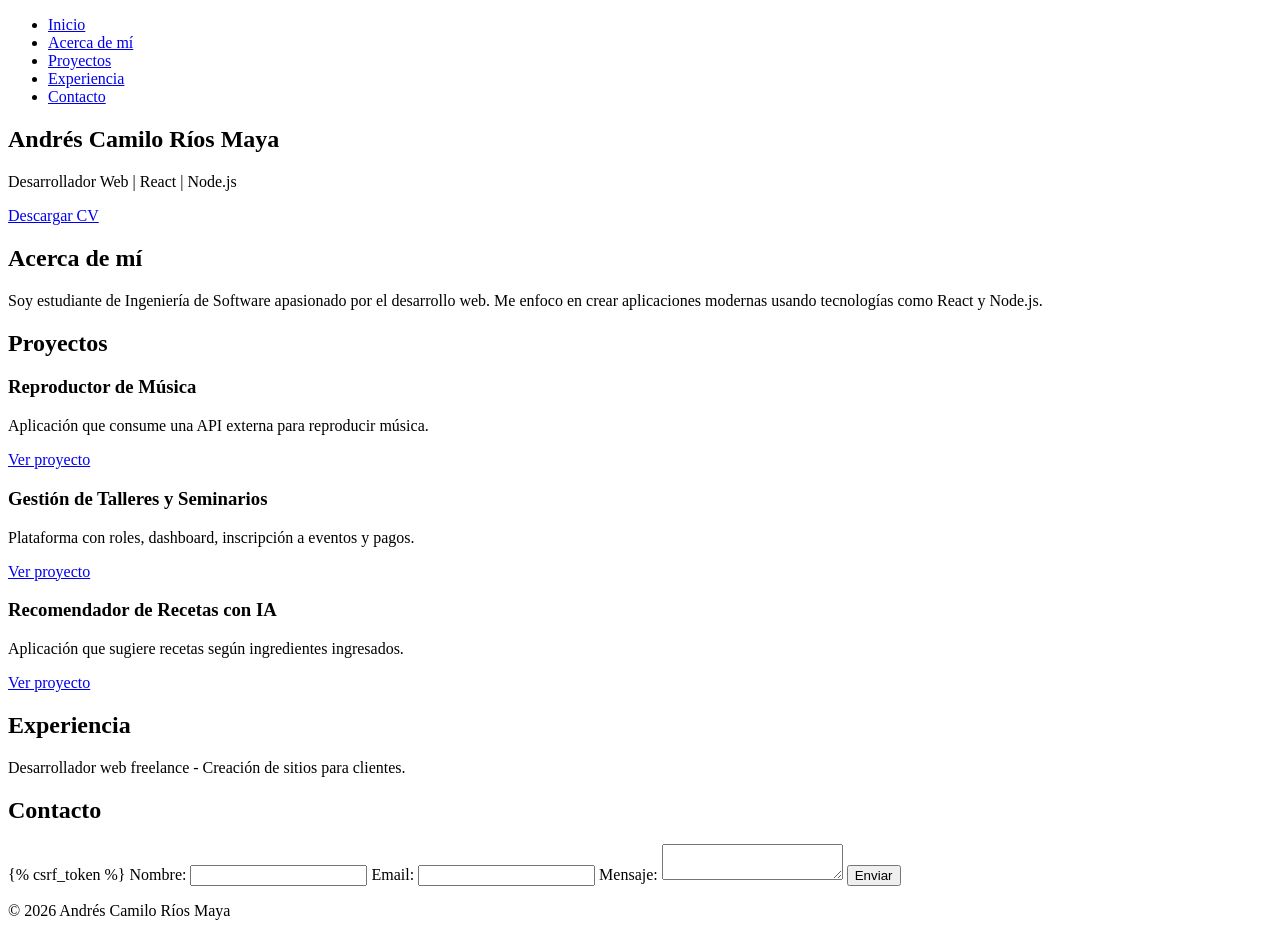
==== portafolio_profesional/dev4/templates/index.html @ 2bed73a8 "feature/Estructura Html, config urls" ====
<!DOCTYPE html>
<html lang="es">
<head>
    <meta charset="UTF-8">
    <title>Portafolio - Andrés Camilo Ríos</title>
</head>
<body>

    <!-- Navbar -->
    <header>
        <nav>
            <ul>
                <li><a href="#inicio">Inicio</a></li>
                <li><a href="#acerca">Acerca de mí</a></li>
                <li><a href="#proyectos">Proyectos</a></li>
                <li><a href="#experiencia">Experiencia</a></li>
                <li><a href="#contacto">Contacto</a></li>
            </ul>
        </nav>
    </header>

    <!-- Hero -->
    <section id="inicio">
        <h1>Andrés Camilo Ríos Maya</h1>
        <p>Desarrollador Web | React | Node.js</p>
        <a href="#">Descargar CV</a>
    </section>

    <!-- Acerca de mí -->
    <section id="acerca">
        <h2>Acerca de mí</h2>
        <p>
            Soy estudiante de Ingeniería de Software apasionado por el desarrollo web.
            Me enfoco en crear aplicaciones modernas usando tecnologías como React y Node.js.
        </p>
    </section>

    <!-- Proyectos -->
    <section id="proyectos">
        <h2>Proyectos</h2>

        <article>
            <h3>Reproductor de Música</h3>
            <p>Aplicación que consume una API externa para reproducir música.</p>
            <a href="#">Ver proyecto</a>
        </article>

        <article>
            <h3>Gestión de Talleres y Seminarios</h3>
            <p>Plataforma con roles, dashboard, inscripción a eventos y pagos.</p>
            <a href="#">Ver proyecto</a>
        </article>

        <article>
            <h3>Recomendador de Recetas con IA</h3>
            <p>Aplicación que sugiere recetas según ingredientes ingresados.</p>
            <a href="#">Ver proyecto</a>
        </article>

    </section>

    <!-- Experiencia -->
    <section id="experiencia">
        <h2>Experiencia</h2>
        <p>Desarrollador web freelance - Creación de sitios para clientes.</p>
    </section>

    <!-- Contacto -->
    <section id="contacto">
        <h2>Contacto</h2>
        <form method="post">
            {% csrf_token %}
            
            <label>Nombre:</label>
            <input type="text" name="nombre">

            <label>Email:</label>
            <input type="email" name="email">

            <label>Mensaje:</label>
            <textarea name="mensaje"></textarea>

            <button type="submit">Enviar</button>
        </form>
    </section>

    <!-- Footer -->
    <footer>
        <p>© 2026 Andrés Camilo Ríos Maya</p>
    </footer>

</body>
</html>
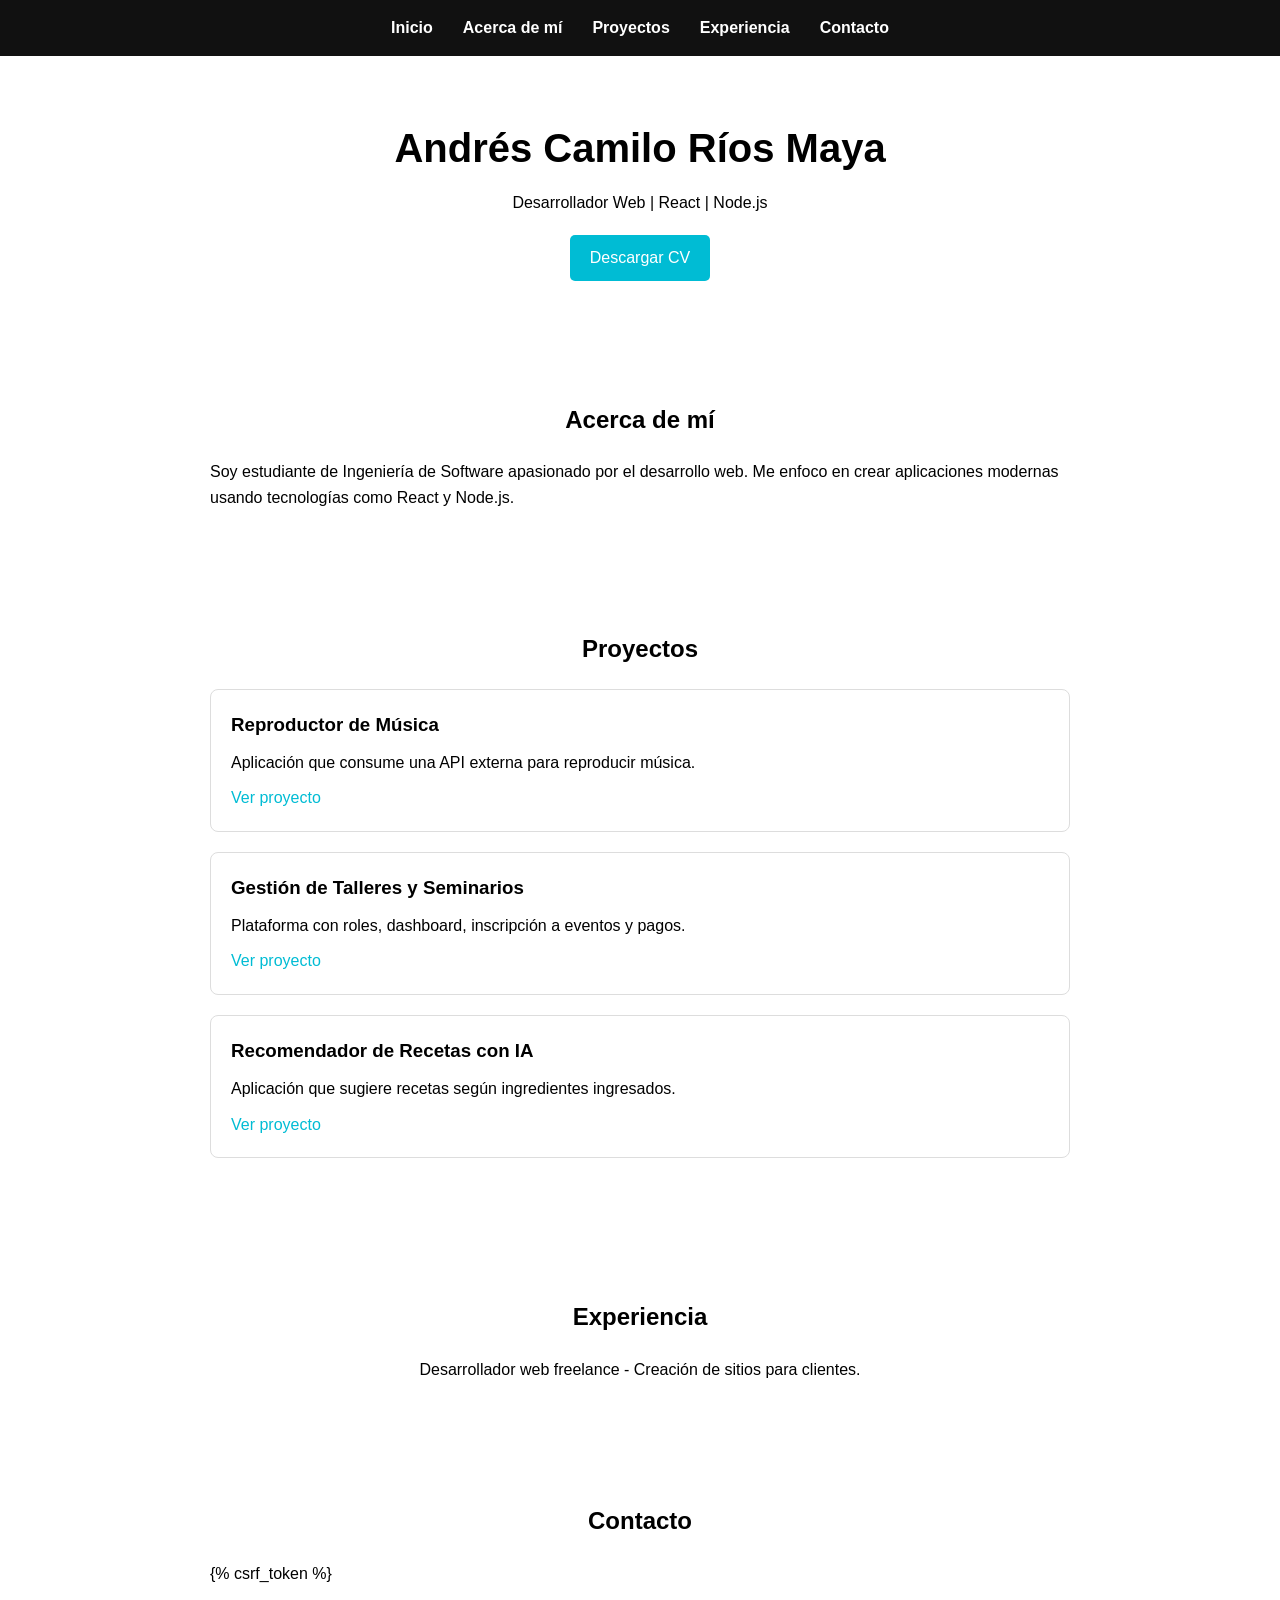
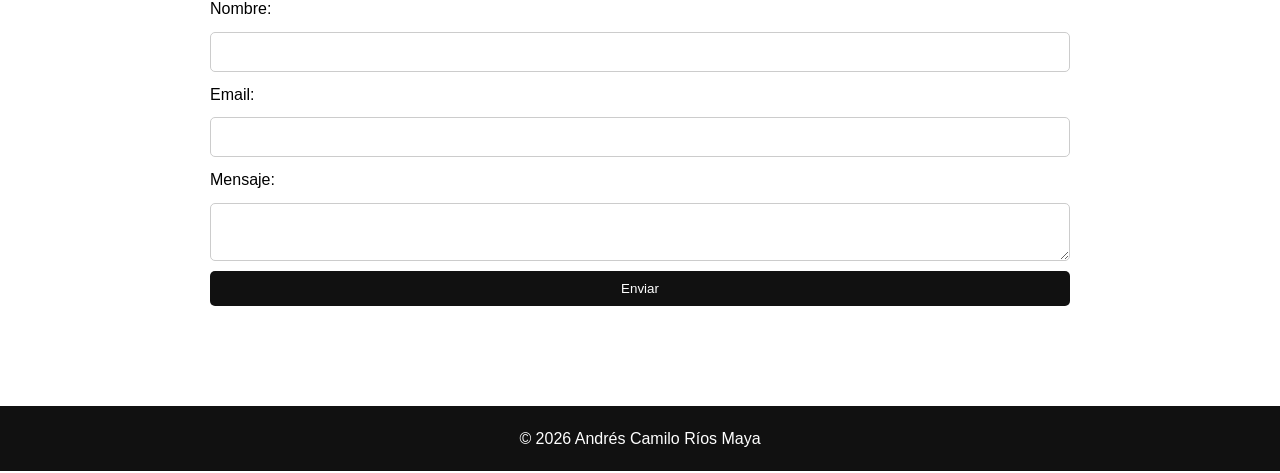
==== commit 9349ed2b: "feature: agregado css y eliminado db y caché" ====
--- a/portafolio_profesional/dev4/templates/index.html
+++ b/portafolio_profesional/dev4/templates/index.html
@@ -3,6 +3,7 @@
 <head>
     <meta charset="UTF-8">
     <title>Portafolio - Andrés Camilo Ríos</title>
+    <link rel="stylesheet" href="../static/stylesdev4.css">
 </head>
 <body>
 
--- a/portafolio_profesional/dev4/static/stylesdev4.css
+++ b/portafolio_profesional/dev4/static/stylesdev4.css
@@ -0,0 +1,150 @@
+/* Reset básico */
+* {
+    margin: 0;
+    padding: 0;
+    box-sizing: border-box;
+}
+
+body {
+    font-family: Arial, sans-serif;
+    line-height: 1.6;
+}
+
+/* Navbar */
+header {
+    background: #111;
+    padding: 15px 0;
+}
+
+nav ul {
+    display: flex;
+    justify-content: center;
+    list-style: none;
+    gap: 30px;
+}
+
+nav a {
+    color: white;
+    text-decoration: none;
+    font-weight: bold;
+}
+
+nav a:hover {
+    color: #00bcd4;
+}
+
+/* Secciones */
+section {
+    padding: 60px 20px;
+    max-width: 900px;
+    margin: auto;
+}
+
+/* Hero */
+#inicio {
+    text-align: center;
+}
+
+#inicio h1 {
+    font-size: 2.5rem;
+    margin-bottom: 10px;
+}
+
+#inicio p {
+    margin-bottom: 20px;
+}
+
+#inicio a {
+    display: inline-block;
+    padding: 10px 20px;
+    background: #00bcd4;
+    color: white;
+    text-decoration: none;
+    border-radius: 5px;
+}
+
+#inicio a:hover {
+    background: #0097a7;
+}
+
+/* Títulos */
+h2 {
+    margin-bottom: 20px;
+    text-align: center;
+}
+
+/* Proyectos */
+#proyectos article {
+    border: 1px solid #ddd;
+    padding: 20px;
+    margin-bottom: 20px;
+    border-radius: 8px;
+}
+
+#proyectos h3 {
+    margin-bottom: 10px;
+}
+
+#proyectos a {
+    display: inline-block;
+    margin-top: 10px;
+    color: #00bcd4;
+    text-decoration: none;
+}
+
+#proyectos a:hover {
+    text-decoration: underline;
+}
+
+/* Experiencia */
+#experiencia p {
+    text-align: center;
+}
+
+/* Formulario */
+form {
+    display: flex;
+    flex-direction: column;
+    gap: 10px;
+}
+
+input, textarea {
+    padding: 10px;
+    border: 1px solid #ccc;
+    border-radius: 5px;
+    font-size: 1rem;
+}
+
+button {
+    padding: 10px;
+    background: #111;
+    color: white;
+    border: none;
+    cursor: pointer;
+    border-radius: 5px;
+}
+
+button:hover {
+    background: #333;
+}
+
+/* Footer */
+footer {
+    text-align: center;
+    padding: 20px;
+    background: #111;
+    color: white;
+    margin-top: 40px;
+}
+
+/* Responsive */
+@media (max-width: 600px) {
+    nav ul {
+        flex-direction: column;
+        gap: 10px;
+    }
+
+    #inicio h1 {
+        font-size: 2rem;
+    }
+}
